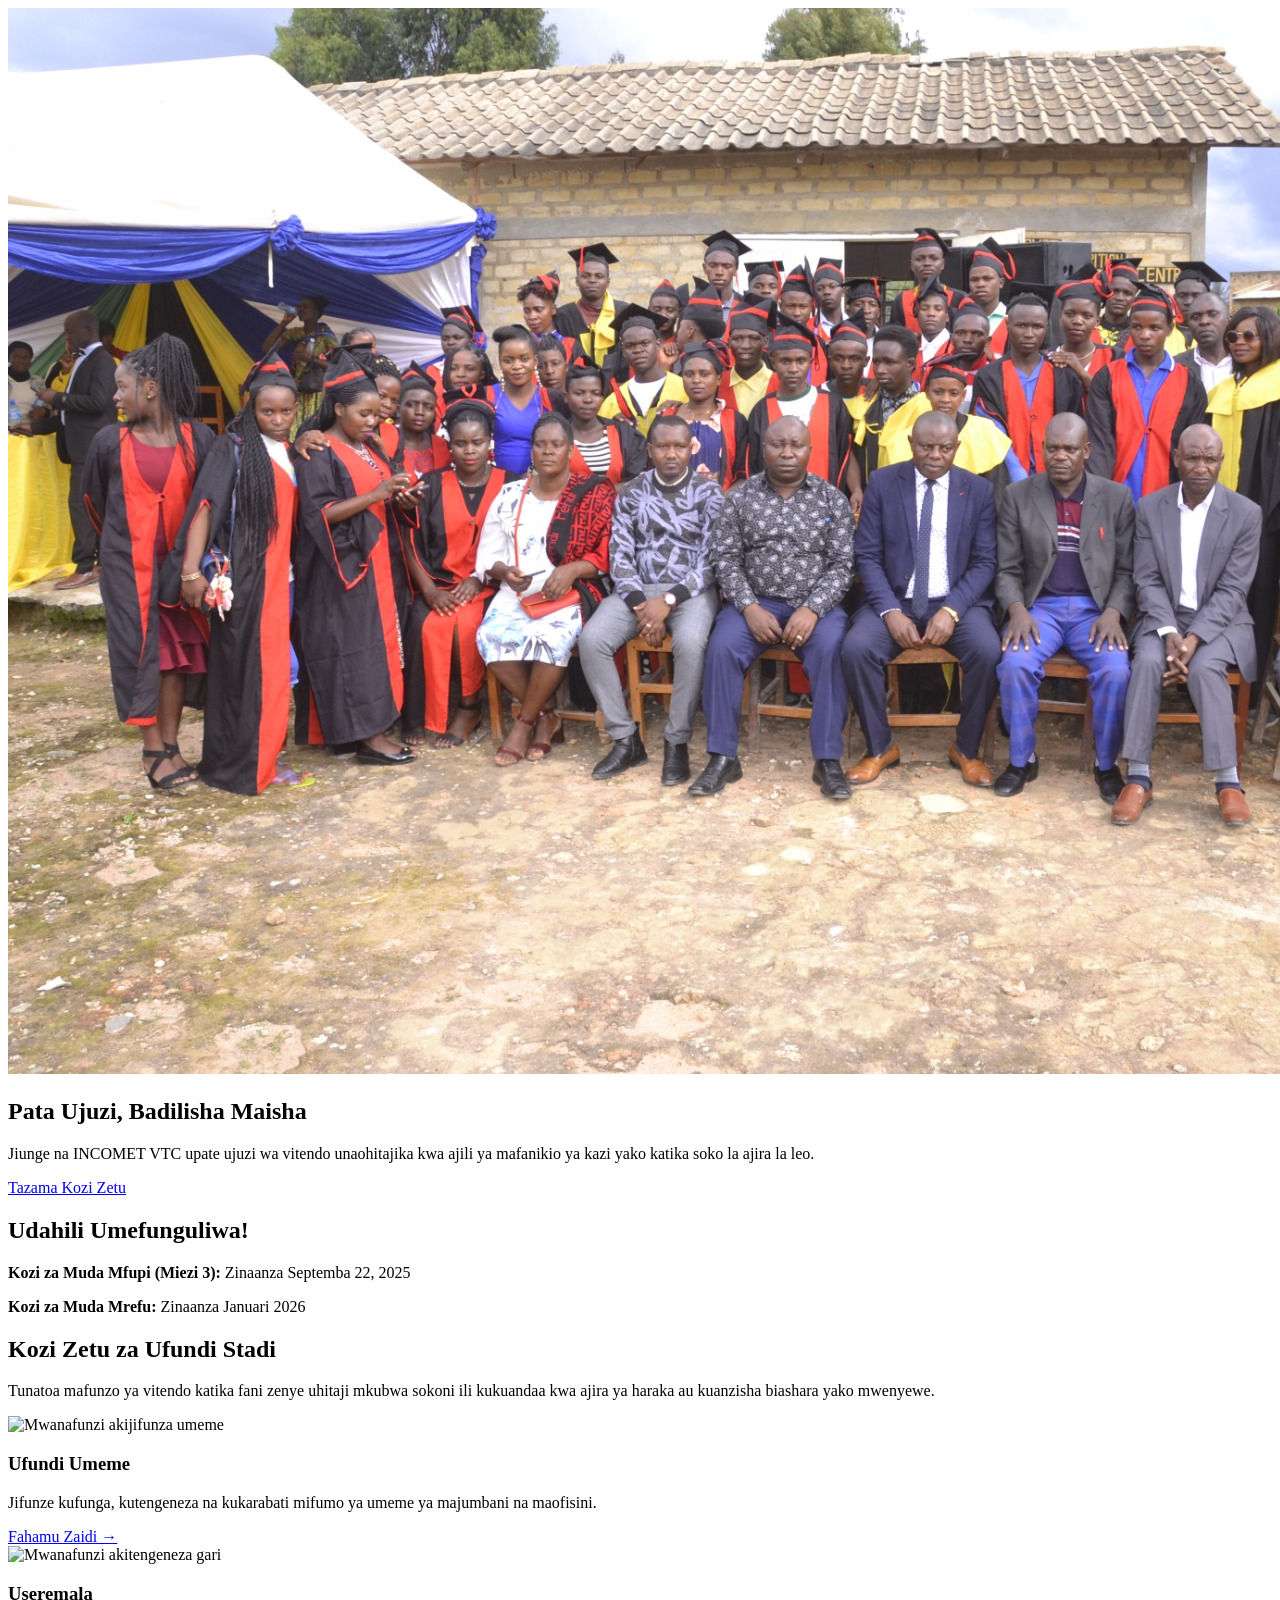
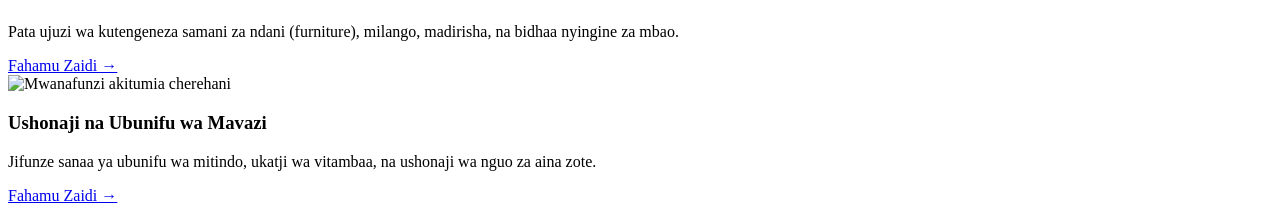
==== index.html @ 909b9e2a "Update index.html" ====
<!DOCTYPE html>
<html lang="sw">
<head>
    <meta charset="UTF-8">
    <meta name="viewport" content="width=device-width, initial-scale=1.0">
    <title>Chuo cha Ufundi INCOMET | Pata Ujuzi, Badilisha Maisha</title>
    <meta name="description" content="Jiunge na Chuo cha Ufundi INCOMET, Mafinga-Iringa. Pata mafunzo ya Umeme, Ushonaji, Ufundi Magari na mengine. Udahili umefunguliwa!">
    <link rel="stylesheet" href="style.css">
</head>
<body>
    <div id="header-placeholder"></div>

    <main>
        <!-- SEHEMU YA KWANZA (HERO) -->
        <section class="hero">
            <!-- MUHIMU: Badilisha na picha halisi ya wanafunzi wako wakiwa karakana -->
			<img 
				 src="assets/hero.jpg"
				alt="Hero Image" 
				id="hero-image"
			>

            <div class="hero-content">
                <h1>Pata Ujuzi, Badilisha Maisha</h1>
                <p>Jiunge na INCOMET VTC upate ujuzi wa vitendo unaohitajika kwa ajili ya mafanikio ya kazi yako katika soko la ajira la leo.</p>
                <a href="ivtc-kozi.html" class="btn btn-primary">Tazama Kozi Zetu</a>
            </div>
        </section>

        <!-- TANGAZO LA UDAHILI -->
        <section class="admissions-banner">
            <div class="container">
                <h2>Udahili Umefunguliwa!</h2>
                <p><strong>Kozi za Muda Mfupi (Miezi 3):</strong> Zinaanza Septemba 22, 2025</p>
                <p><strong>Kozi za Muda Mrefu:</strong> Zinaanza Januari 2026</p>
            </div>
        </section>

        <!-- UTANGULIZI WA KOZI -->
        <section id="kozi" class="container">
            <h2 class="section-title">Kozi Zetu za Ufundi Stadi</h2>
            <p class="section-subtitle">Tunatoa mafunzo ya vitendo katika fani zenye uhitaji mkubwa sokoni ili kukuandaa kwa ajira ya haraka au kuanzisha biashara yako mwenyewe.</p>
            <div class="grid">
                <div class="card">
                    <!-- Badilisha na picha halisi -->
                    <img src="https://via.placeholder.com/400x250/007BFF/FFFFFF?text=Umeme" alt="Mwanafunzi akijifunza umeme">
                    <div class="card-content">
                        <h3>Ufundi Umeme</h3>
                        <p>Jifunze kufunga, kutengeneza na kukarabati mifumo ya umeme ya majumbani na maofisini.</p>
                        <a href="kozi.html" class="read-more">Fahamu Zaidi &rarr;</a>
                    </div>
                </div>
                <div class="card">
                     <!-- Badilisha na picha halisi -->
                    <img src="https://via.placeholder.com/400x250/212529/FFFFFF?text=Ufundi+Magari" alt="Mwanafunzi akitengeneza gari">
                    <div class="card-content">
                        <h3>Useremala</h3>
                        <p>Pata ujuzi wa kutengeneza samani za ndani (furniture), milango, madirisha, na bidhaa nyingine za mbao.</p>
                        <a href="kozi.html" class="read-more">Fahamu Zaidi &rarr;</a>
                    </div>
                </div>
                <div class="card">
                     <!-- Badilisha na picha halisi -->
                    <img src="https://via.placeholder.com/400x250/555555/FFFFFF?text=Ushonaji" alt="Mwanafunzi akitumia cherehani">
                    <div class="card-content">
                        <h3>Ushonaji na Ubunifu wa Mavazi</h3>
                        <p>Jifunze sanaa ya ubunifu wa mitindo, ukatji wa vitambaa, na ushonaji wa nguo za aina zote.</p>
                        <a href="kozi.html" class="read-more">Fahamu Zaidi &rarr;</a>
                    </div>
                </div>
            </div>
        </section>
    </main>

    <div id="footer-placeholder"></div>
    <script src="script.js" defer></script>
</body>

</html>
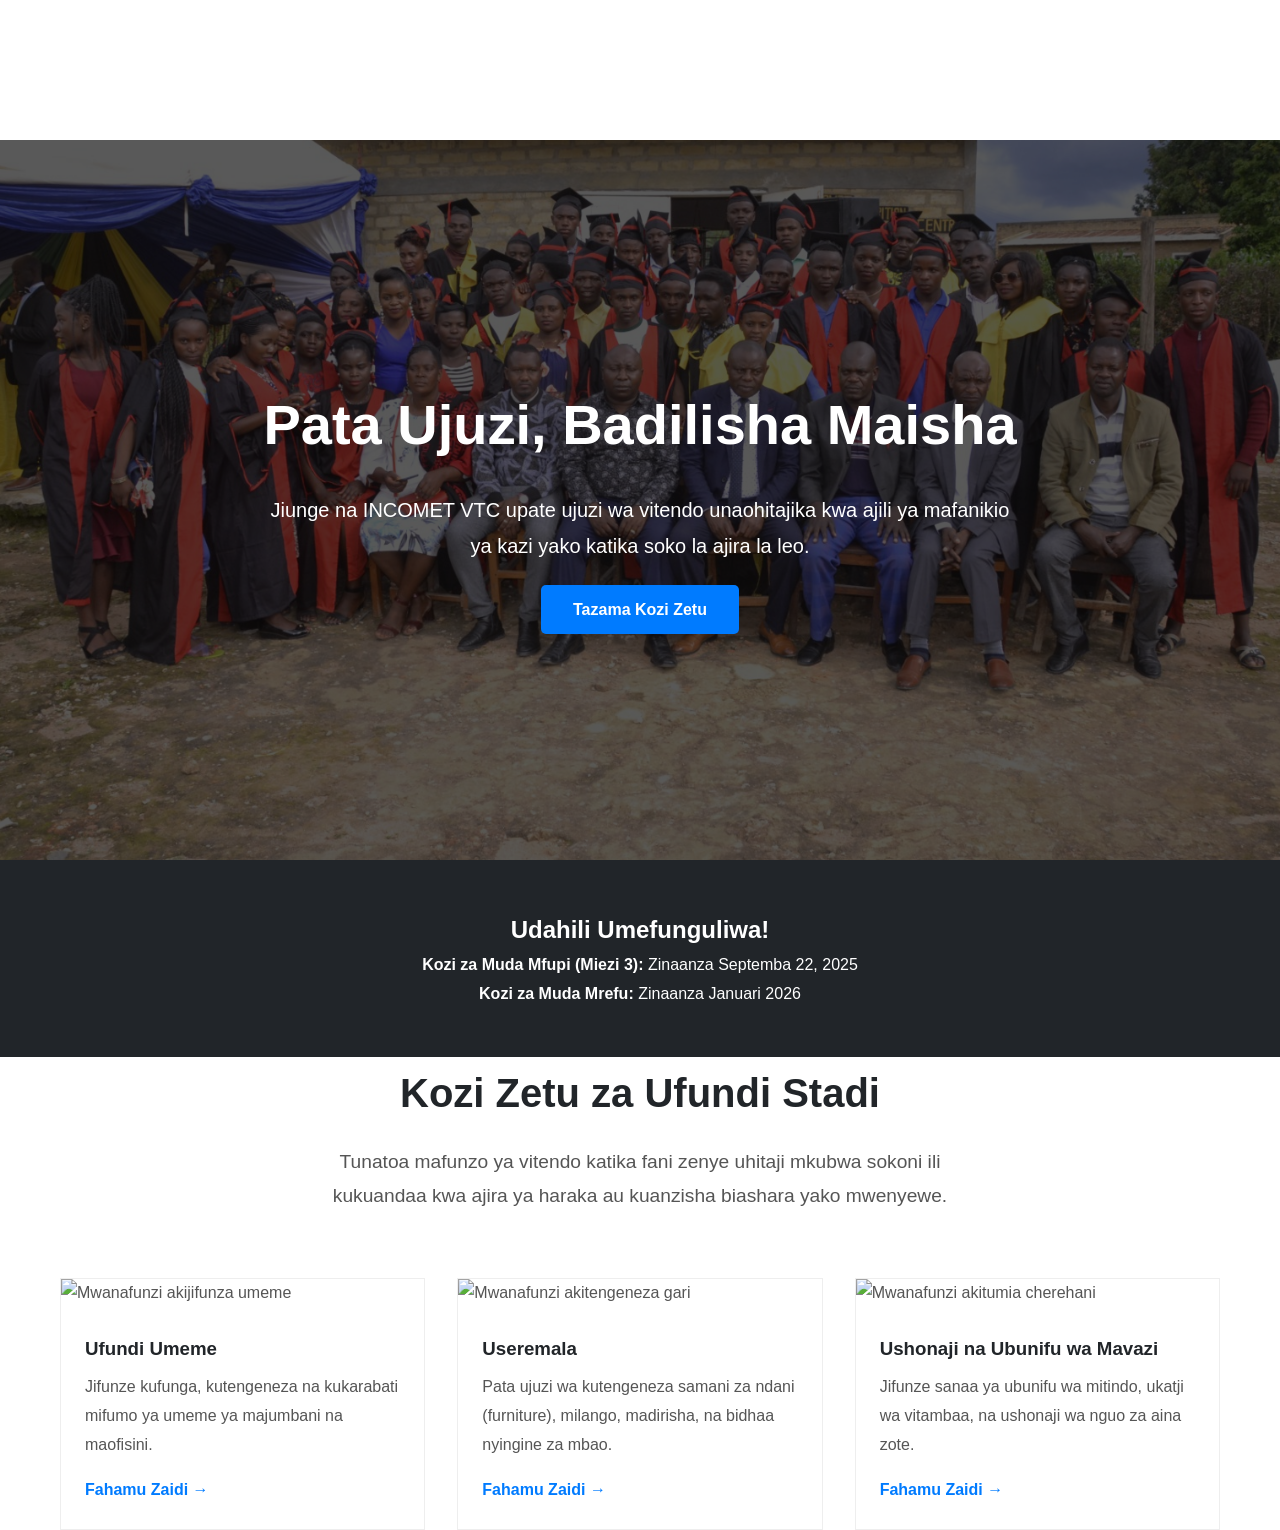
==== commit 405ee7fc: "Update index.html" ====
--- a/index.html
+++ b/index.html
@@ -43,7 +43,7 @@
             <div class="grid">
                 <div class="card">
                     <!-- Badilisha na picha halisi -->
-                    <img src="https://via.placeholder.com/400x250/007BFF/FFFFFF?text=Umeme" alt="Mwanafunzi akijifunza umeme">
+                    <img src="umeme.jpg" alt="Mwanafunzi akijifunza umeme">
                     <div class="card-content">
                         <h3>Ufundi Umeme</h3>
                         <p>Jifunze kufunga, kutengeneza na kukarabati mifumo ya umeme ya majumbani na maofisini.</p>
@@ -78,3 +78,4 @@
 
 </html>
 
+
--- a/style.css
+++ b/style.css
@@ -0,0 +1,229 @@
+/* --- INCOMET VTC MODERN DESIGN --- */
+:root {
+    --color-primary: #007BFF;
+    --color-secondary: #212529;
+    --color-text: #555555;
+    --color-background: #FFFFFF;
+    --color-light-grey: #f8f9fa;
+    --color-white: #ffffff;
+    --font-heading: 'Montserrat', sans-serif;
+    --font-body: 'Lato', sans-serif;
+    --header-height: 90px;
+}
+
+/* --- GLOBAL STYLES --- */
+@import url('https://fonts.googleapis.com/css2?family=Lato:wght@400;700&family=Montserrat:wght@600;700&display=swap');
+
+* { margin: 0; padding: 0; box-sizing: border-box; }
+html { scroll-behavior: smooth; }
+body {
+    font-family: var(--font-body);
+    line-height: 1.8;
+    color: var(--color-text);
+    background-color: var(--color-background);
+    /* CHANGED: Increased top padding to clear the larger overlapping logo */
+    padding-top: 140px;
+}
+.container { max-width: 1200px; margin: 0 auto; padding: 0 20px; }
+
+/* --- HEADER BASE & SCROLL EFFECT --- */
+.site-header {
+    position: fixed;
+    width: 100%;
+    top: 0;
+    left: 0;
+    z-index: 1000;
+    transition: background-color 0.4s ease, box-shadow 0.4s ease, height 0.4s ease, transform 0.4s ease;
+    background-color: var(--color-white);
+    box-shadow: 0 4px 10px rgba(0,0,0,0.05);
+    height: var(--header-height);
+    display: flex;
+    align-items: center;
+    overflow: visible;
+}
+.site-header.hide {
+    transform: translateY(-100%);
+}
+.header-container {
+    display: flex;
+    justify-content: space-between;
+    align-items: center;
+    width: 100%;
+    position: relative;
+}
+body.scrolled .site-header {
+    height: 75px;
+    box-shadow: 0 6px 12px rgba(0,0,0,0.1);
+}
+
+/* --- DESKTOP NAVIGATION --- */
+.desktop-nav {
+    display: none;
+    justify-content: space-between;
+    align-items: center;
+    width: 100%;
+}
+.nav-links {
+    list-style: none;
+    display: flex;
+    align-items: center;
+    gap: 2.5rem;
+    flex: 1;
+}
+.nav-links.nav-links-right {
+    justify-content: flex-end;
+}
+.nav-links a { color: var(--color-secondary); text-decoration: none; font-weight: 700; transition: color 0.4s ease; }
+.nav-links a:hover { color: var(--color-primary); }
+
+/* --- OVERLAPPING LOGO STYLES (ELLIPTICAL) --- */
+.logo-desktop {
+    position: absolute;
+    left: 50%;
+    transform: translateX(-50%);
+    z-index: 1001;
+    top: -15px;
+}
+.logo-desktop .logo-img {
+    height: 140px;
+    aspect-ratio: 276.859 / 214.853;
+    border-radius: 50%;
+    object-fit: contain;
+    background-color: var(--color-white);
+    box-shadow: 0 5px 15px rgba(0, 0, 0, 0.1);
+    transition: height 0.4s ease;
+}
+body.scrolled .logo-desktop .logo-img {
+    height: 90px;
+}
+
+.dropdown { position: relative; }
+.dropdown-content { display: none; position: absolute; background-color: #f9f9f9; min-width: 220px; box-shadow: 0px 8px 16px 0px rgba(0,0,0,0.1); z-index: 1; border-radius: 5px; margin-top: 15px; opacity: 0; transform: translateY(10px); transition: opacity 0.3s ease, transform 0.3s ease; }
+.dropdown:hover .dropdown-content { display: block; opacity: 1; transform: translateY(0); }
+.dropdown-content a { color: var(--color-secondary) !important; padding: 12px 16px; text-decoration: none; display: block; }
+.dropdown-content a:hover { background-color: #f1f1f1; }
+
+/* --- MOBILE HEADER & OVERLAY --- */
+.bar { display: block; width: 28px; height: 3px; margin: 5px auto; background-color: var(--color-secondary); transition: all 0.4s ease-in-out; }
+.nav-overlay { height: 100%; width: 0; position: fixed; z-index: 2000; top: 0; left: 0; background-color: rgba(255, 255, 255, 0.98); backdrop-filter: blur(10px); overflow: hidden; transition: width 0.4s ease-in-out; }
+.nav-overlay-content { position: relative; top: 50%; transform: translateY(-50%); width: 100%; text-align: center; }
+.close-btn { position: absolute; top: 20px; right: 45px; font-size: 60px; color: var(--color-secondary); text-decoration: none; line-height: 1; }
+.nav-links-overlay { list-style: none; padding: 0; }
+.nav-links-overlay li a { padding: 10px 20px; text-decoration: none; font-size: 2rem; color: var(--color-secondary); display: block; font-family: var(--font-heading); }
+.dropdown-content-overlay { max-height: 0; overflow: hidden; transition: max-height 0.5s ease-in-out; background-color: rgba(0,0,0,0.03); margin: 5px 20px 15px 20px; }
+.dropdown-content-overlay.show { max-height: 500px; }
+.dropdown-content-overlay a { font-size: 1.5rem !important; font-family: var(--font-body) !important; color: var(--color-text) !important; }
+
+/* --- MEDIA QUERIES for Responsive Layout --- */
+@media (min-width: 1024px) {
+    .desktop-nav { display: flex; }
+    .logo-mobile, .menu-toggle { display: none; }
+}
+
+@media (max-width: 1023px) {
+    :root { --header-height: 70px; }
+    .desktop-nav { display: none; }
+    .logo-mobile, .menu-toggle { display: block; }
+
+    /* NEW: Add specific body padding for mobile to clear the mobile logo */
+    body {
+        padding-top: 120px;
+    }
+
+    /* --- MOBILE HEADER CHANGES (ELLIPTICAL) --- */
+    .logo-mobile {
+        position: absolute;
+        left: 50%;
+        transform: translateX(-50%);
+        top: -35px;
+        z-index: 1001;
+    }
+    .logo-mobile .logo-img {
+        height: 120px;
+        aspect-ratio: 276.859 / 214.853;
+        border-radius: 50%;
+        object-fit: contain;
+        background-color: var(--color-white);
+        box-shadow: 0 4px 12px rgba(0, 0, 0, 0.1);
+        transition: none;
+    }
+    .menu-toggle {
+        position: absolute;
+        right: 20px;
+        top: 50%;
+        transform: translateY(-50%);
+        z-index: 999;
+        cursor: pointer;
+    }
+}
+
+/* --- HERO SECTION --- */
+.hero {
+    position: relative;
+    height: 80vh;
+    display: flex;
+    align-items: center;
+    justify-content: center;
+    text-align: center;
+    color: var(--color-white);
+    overflow: hidden;
+
+    background-image: url('assets/hero.jpg'); /* <-- replace here */
+    background-position: center;
+    background-repeat: no-repeat;
+    background-size: cover;
+    background-attachment: fixed;
+}
+
+#hero-image {
+    position: absolute;
+    top: 0;
+    left: 0;
+    width: 100%;
+    height: 100%;
+    object-fit: cover;
+    z-index: -100;  /* pushes the image behind the text */
+}
+
+.hero::after { content: ''; position: absolute; top: 0; left: 0; width: 100%; height: 100%; background: rgba(0, 0, 0, 0.65); z-index: 1; }
+.hero-content { position: relative; z-index: 2; max-width: 800px; padding: 0 20px; }
+.hero-content h1 { font-family: var(--font-heading); font-size: 3.5rem; font-weight: 700; margin-bottom: 1rem; }
+.hero-content p { font-size: 1.25rem; margin-bottom: 2rem; }
+
+/* --- REMAINDER OF CSS --- */
+.btn { padding: 1rem 2rem; border-radius: 5px; text-decoration: none; font-weight: bold; transition: all 0.3s ease; border: none; cursor: pointer; font-family: var(--font-heading); }
+.btn-primary { background-color: var(--color-primary); color: var(--color-white); }
+.btn-primary:hover { background-color: #0056b3; transform: translateY(-3px); }
+section { padding: 5rem 0; }
+.section-title { text-align: center; font-size: 2.5rem; margin-bottom: 1rem; color: var(--color-secondary); font-family: var(--font-heading); }
+.section-subtitle { text-align: center; font-size: 1.2rem; margin-bottom: 4rem; color: var(--color-text); max-width: 700px; margin-left: auto; margin-right: auto; }
+.grid { display: grid; grid-template-columns: repeat(auto-fit, minmax(320px, 1fr)); gap: 2rem; }
+.card { background: var(--color-white); border: 1px solid #eee; overflow: hidden; transition: transform 0.3s ease, box-shadow 0.3s ease; }
+.card:hover { transform: translateY(-10px); box-shadow: 0 15px 35px rgba(0,0,0,0.08); }
+.card img { width: 100%; height: 220px; object-fit: cover; }
+.card-content { padding: 1.5rem; }
+.card-content h3 { font-family: var(--font-heading); color: var(--color-secondary); margin-bottom: 0.5rem; }
+.read-more { color: var(--color-primary); text-decoration: none; font-weight: bold; display: inline-block; margin-top: 1rem; }
+.admissions-banner { background-color: var(--color-secondary); color: var(--color-white); text-align: center; padding: 3rem 1rem; }
+
+/* --- FOOTER STYLES --- */
+footer { background: var(--color-secondary); color: rgba(255, 255, 255, 0.8); padding: 4rem 0 0 0; }
+.footer-grid { display: grid; grid-template-columns: repeat(auto-fit, minmax(250px, 1fr)); gap: 2rem; padding-bottom: 3rem; border-bottom: 1px solid #444; }
+.footer-grid h4 { font-family: var(--font-heading); color: var(--color-white); margin-bottom: 1rem; }
+.footer-bottom { text-align: center; padding: 1.5rem 0; font-size: 0.9rem; }
+
+/* --- FOOTER LINK STYLES --- */
+.footer-grid a {
+    color: var(--color-white);
+    text-decoration: none;
+    display: block;
+    padding: 0.25rem 0;
+    transition: color 0.3s ease;
+}
+
+.footer-grid a:hover {
+    color: var(--color-primary);
+}
+/* --- END OF FOOTER STYLES --- */
+
+@media (max-width: 768px) { .hero-content h1 { font-size: 2.5rem; } .section-title { font-size: 2rem; } }
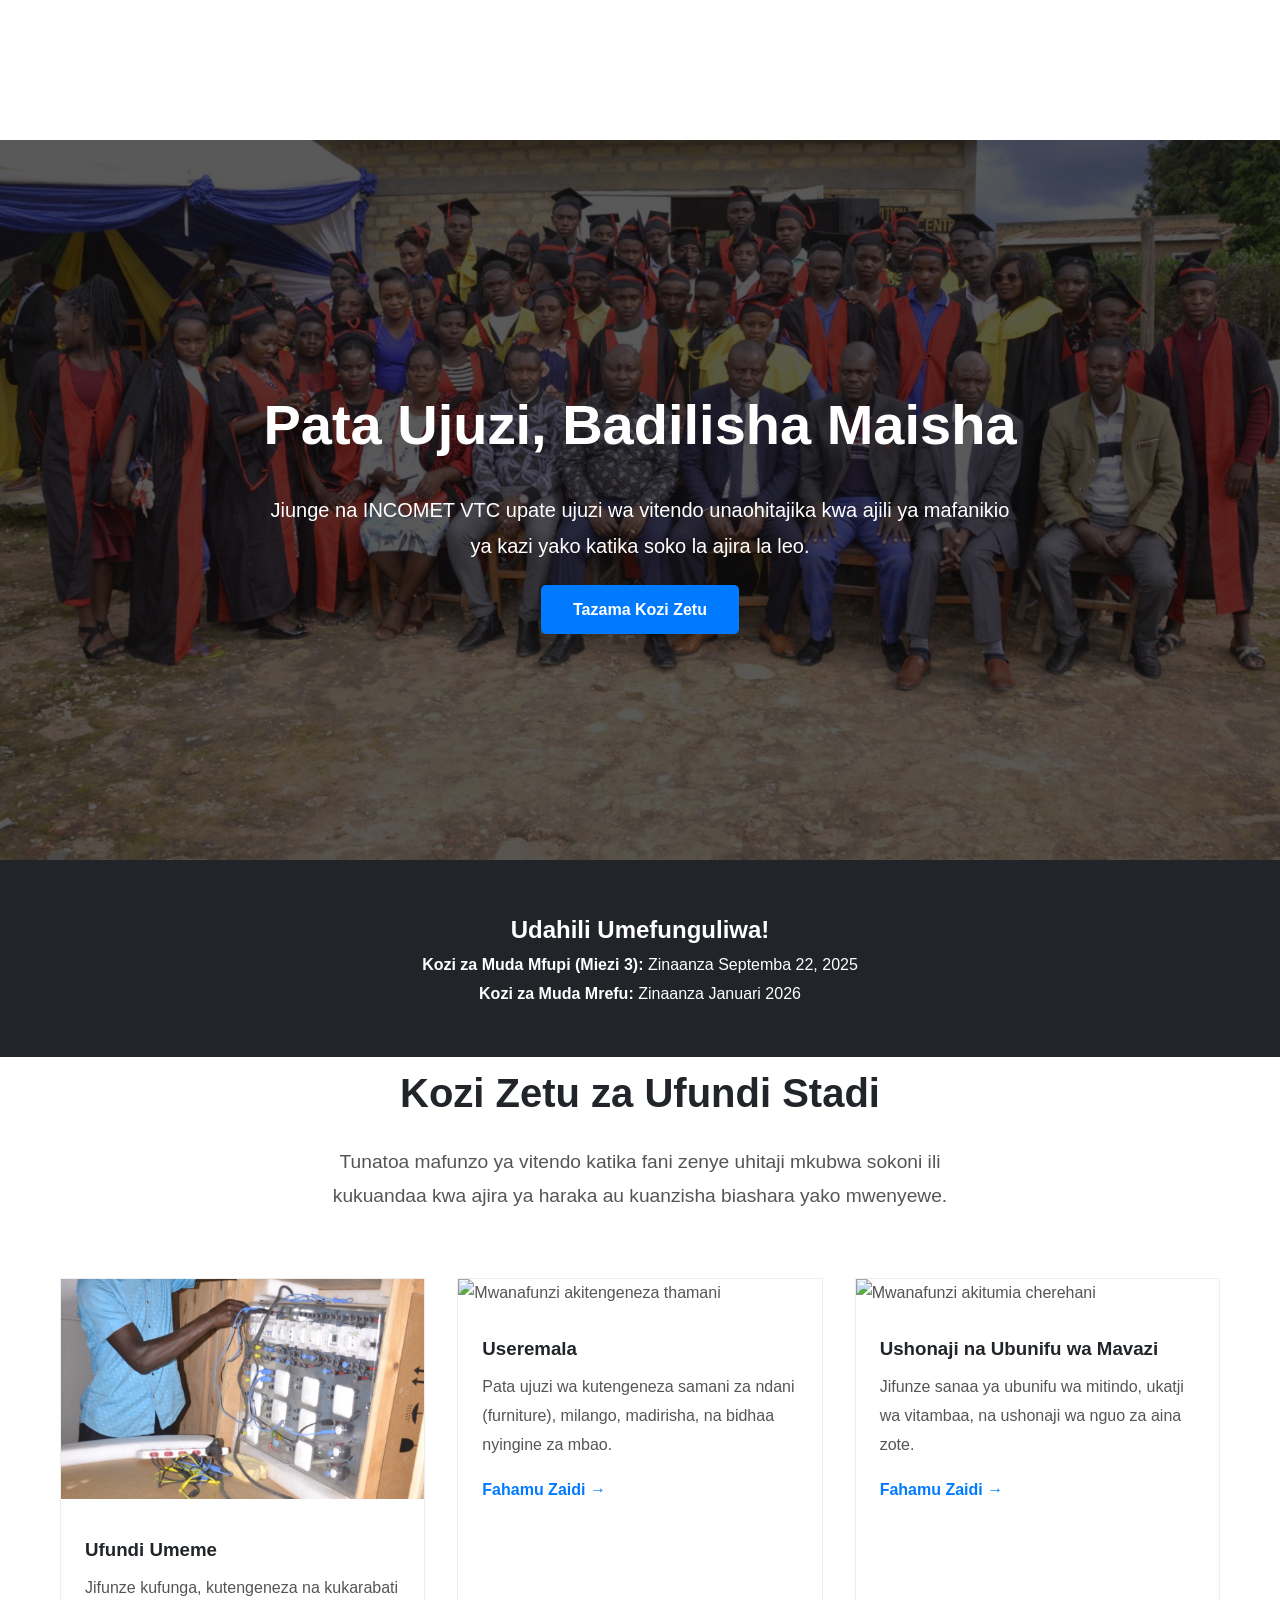
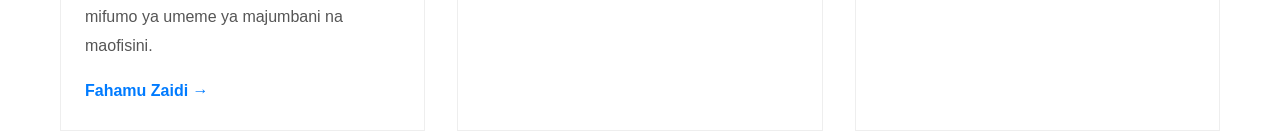
==== commit 080a3c96: "Update index.html" ====
--- a/index.html
+++ b/index.html
@@ -43,7 +43,7 @@
             <div class="grid">
                 <div class="card">
                     <!-- Badilisha na picha halisi -->
-                    <img src="umeme.jpg" alt="Mwanafunzi akijifunza umeme">
+                    <img src="assets/umeme.jpg" alt="Mwanafunzi akijifunza umeme">
                     <div class="card-content">
                         <h3>Ufundi Umeme</h3>
                         <p>Jifunze kufunga, kutengeneza na kukarabati mifumo ya umeme ya majumbani na maofisini.</p>
@@ -52,7 +52,7 @@
                 </div>
                 <div class="card">
                      <!-- Badilisha na picha halisi -->
-                    <img src="https://via.placeholder.com/400x250/212529/FFFFFF?text=Ufundi+Magari" alt="Mwanafunzi akitengeneza gari">
+                    <img src="assets/useremala.jpg" alt="Mwanafunzi akitengeneza thamani">
                     <div class="card-content">
                         <h3>Useremala</h3>
                         <p>Pata ujuzi wa kutengeneza samani za ndani (furniture), milango, madirisha, na bidhaa nyingine za mbao.</p>
@@ -61,7 +61,7 @@
                 </div>
                 <div class="card">
                      <!-- Badilisha na picha halisi -->
-                    <img src="https://via.placeholder.com/400x250/555555/FFFFFF?text=Ushonaji" alt="Mwanafunzi akitumia cherehani">
+                    <img src="assets/ushonajii.jpg" alt="Mwanafunzi akitumia cherehani">
                     <div class="card-content">
                         <h3>Ushonaji na Ubunifu wa Mavazi</h3>
                         <p>Jifunze sanaa ya ubunifu wa mitindo, ukatji wa vitambaa, na ushonaji wa nguo za aina zote.</p>
@@ -78,4 +78,3 @@
 
 </html>
 
-
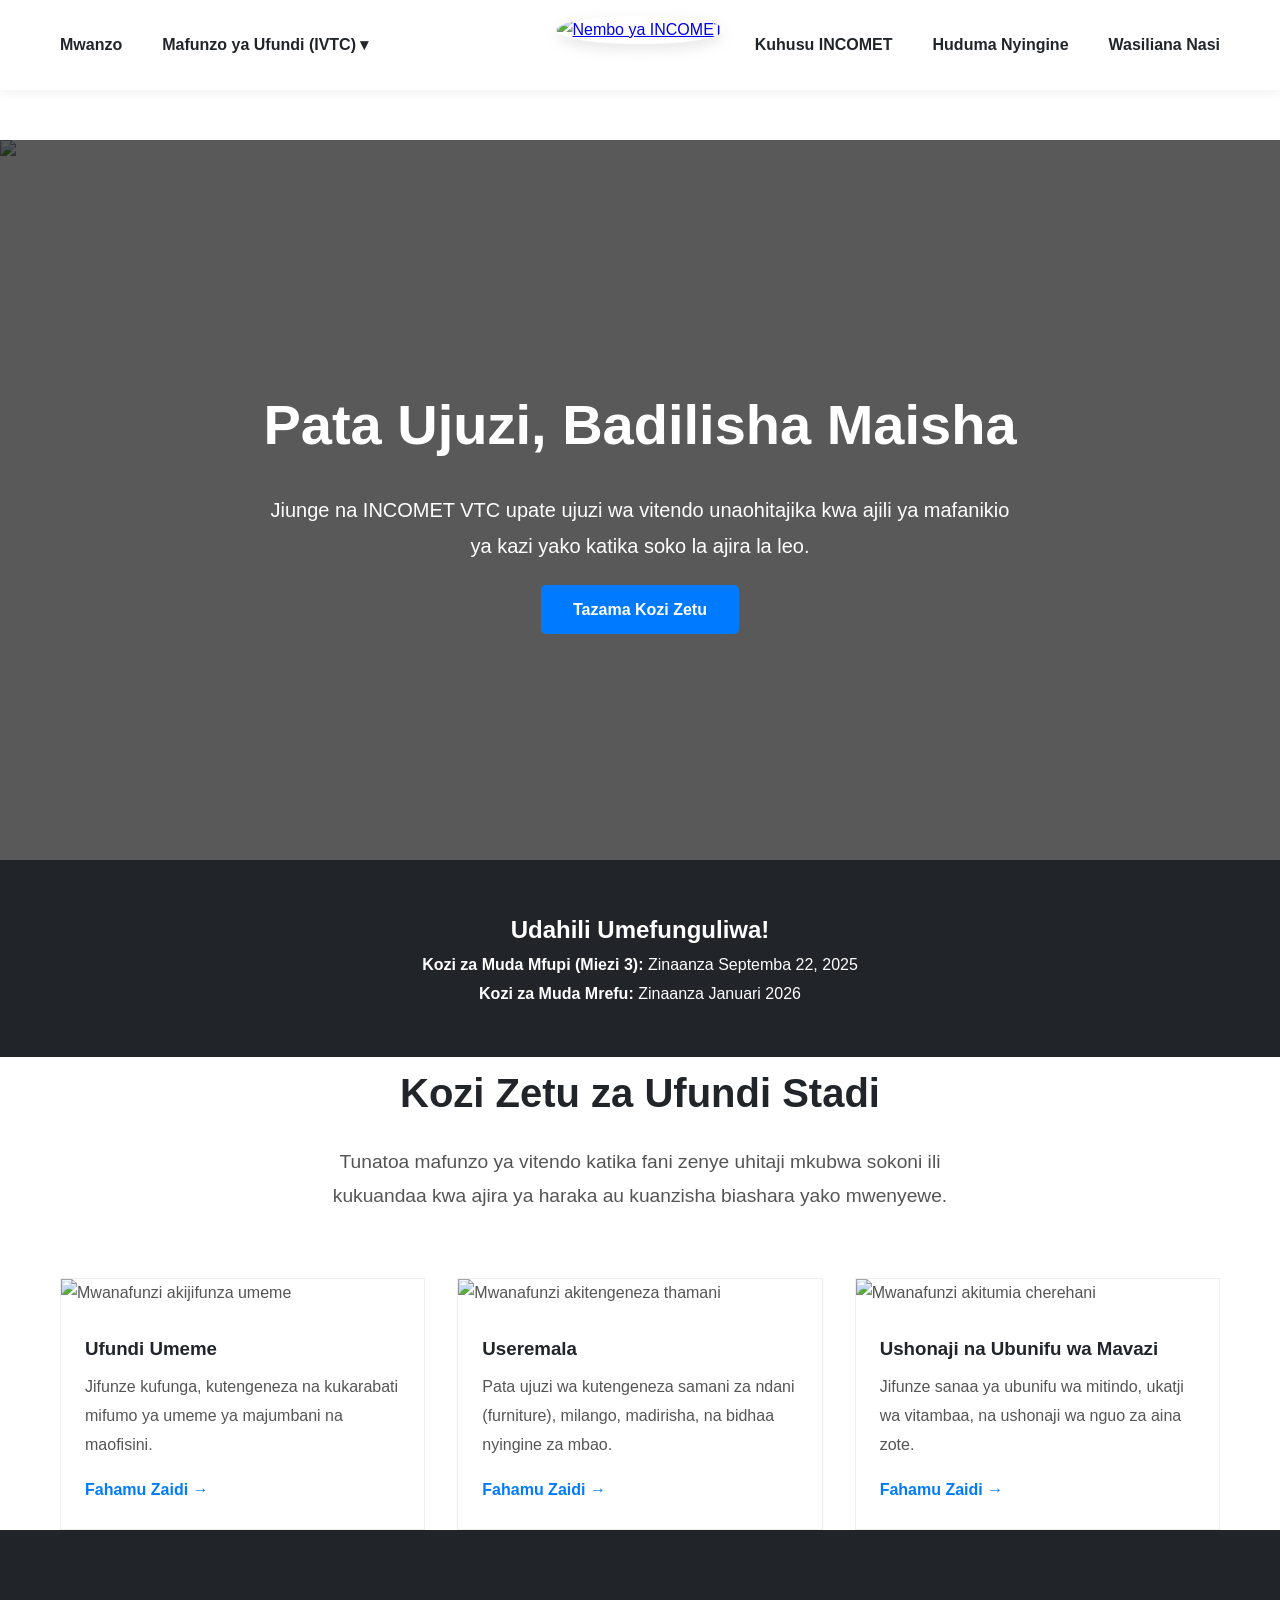
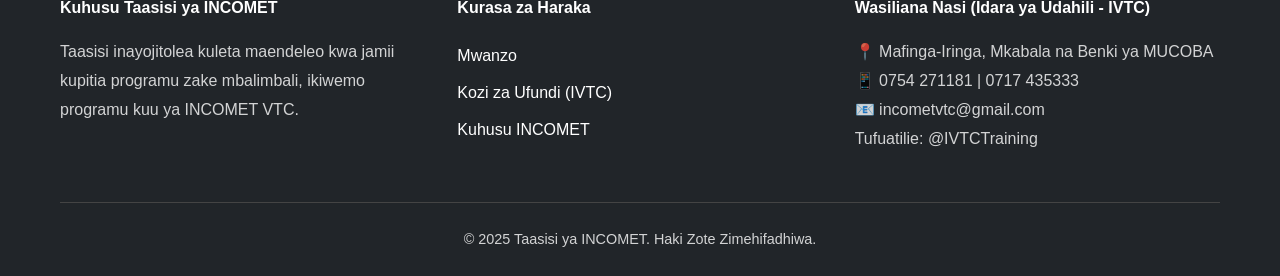
==== commit 6c43c66d: "Add files via upload" ====
--- a/index.html
+++ b/index.html
@@ -47,7 +47,7 @@
                     <div class="card-content">
                         <h3>Ufundi Umeme</h3>
                         <p>Jifunze kufunga, kutengeneza na kukarabati mifumo ya umeme ya majumbani na maofisini.</p>
-                        <a href="kozi.html" class="read-more">Fahamu Zaidi &rarr;</a>
+                        <a href="umemekozi.html" class="read-more">Fahamu Zaidi &rarr;</a>
                     </div>
                 </div>
                 <div class="card">
@@ -56,7 +56,7 @@
                     <div class="card-content">
                         <h3>Useremala</h3>
                         <p>Pata ujuzi wa kutengeneza samani za ndani (furniture), milango, madirisha, na bidhaa nyingine za mbao.</p>
-                        <a href="kozi.html" class="read-more">Fahamu Zaidi &rarr;</a>
+                        <a href="useremalakozi.html" class="read-more">Fahamu Zaidi &rarr;</a>
                     </div>
                 </div>
                 <div class="card">
@@ -65,7 +65,7 @@
                     <div class="card-content">
                         <h3>Ushonaji na Ubunifu wa Mavazi</h3>
                         <p>Jifunze sanaa ya ubunifu wa mitindo, ukatji wa vitambaa, na ushonaji wa nguo za aina zote.</p>
-                        <a href="kozi.html" class="read-more">Fahamu Zaidi &rarr;</a>
+                        <a href="ushonajikozi.html" class="read-more">Fahamu Zaidi &rarr;</a>
                     </div>
                 </div>
             </div>
--- a/style.css
+++ b/style.css
@@ -21,7 +21,7 @@
     line-height: 1.8;
     color: var(--color-text);
     background-color: var(--color-background);
-    /* CHANGED: Increased top padding to clear the larger overlapping logo */
+    /* Increased top padding to clear the larger overlapping logo */
     padding-top: 140px;
 }
 .container { max-width: 1200px; margin: 0 auto; padding: 0 20px; }
@@ -97,9 +97,46 @@
     height: 90px;
 }
 
+/* --- DROPDOWN MENU STYLES (FIXED) --- */
 .dropdown { position: relative; }
-.dropdown-content { display: none; position: absolute; background-color: #f9f9f9; min-width: 220px; box-shadow: 0px 8px 16px 0px rgba(0,0,0,0.1); z-index: 1; border-radius: 5px; margin-top: 15px; opacity: 0; transform: translateY(10px); transition: opacity 0.3s ease, transform 0.3s ease; }
-.dropdown:hover .dropdown-content { display: block; opacity: 1; transform: translateY(0); }
+
+.dropdown-content { 
+    /* Changed from display:none to visibility for smoother animation */
+    display: block; 
+    visibility: hidden;
+    position: absolute; 
+    background-color: #f9f9f9; 
+    min-width: 220px; 
+    box-shadow: 0px 8px 16px 0px rgba(0,0,0,0.1); 
+    z-index: 1; 
+    border-radius: 5px; 
+    
+    /* The visual gap */
+    margin-top: 15px; 
+    
+    /* Animation settings */
+    opacity: 0; 
+    transform: translateY(10px); 
+    transition: opacity 0.3s ease, transform 0.3s ease, visibility 0.3s; 
+}
+
+/* THE FIX: Invisible bridge to fill the margin-top gap */
+.dropdown-content::before {
+    content: "";
+    position: absolute;
+    top: -20px; /* Covers the 15px margin plus a little extra for safety */
+    left: 0;
+    width: 100%;
+    height: 20px; 
+    background: transparent; 
+}
+
+.dropdown:hover .dropdown-content { 
+    visibility: visible; 
+    opacity: 1; 
+    transform: translateY(0); 
+}
+
 .dropdown-content a { color: var(--color-secondary) !important; padding: 12px 16px; text-decoration: none; display: block; }
 .dropdown-content a:hover { background-color: #f1f1f1; }
 
@@ -125,7 +162,7 @@
     .desktop-nav { display: none; }
     .logo-mobile, .menu-toggle { display: block; }
 
-    /* NEW: Add specific body padding for mobile to clear the mobile logo */
+    /* Add specific body padding for mobile to clear the mobile logo */
     body {
         padding-top: 120px;
     }
@@ -168,7 +205,7 @@
     color: var(--color-white);
     overflow: hidden;
 
-    background-image: url('assets/hero.jpg'); /* <-- replace here */
+    background-image: url('assets/hero.jpg'); /* Ensure this file exists */
     background-position: center;
     background-repeat: no-repeat;
     background-size: cover;
@@ -190,13 +227,15 @@
 .hero-content h1 { font-family: var(--font-heading); font-size: 3.5rem; font-weight: 700; margin-bottom: 1rem; }
 .hero-content p { font-size: 1.25rem; margin-bottom: 2rem; }
 
-/* --- REMAINDER OF CSS --- */
+/* --- GENERAL SECTIONS & COMPONENTS --- */
 .btn { padding: 1rem 2rem; border-radius: 5px; text-decoration: none; font-weight: bold; transition: all 0.3s ease; border: none; cursor: pointer; font-family: var(--font-heading); }
 .btn-primary { background-color: var(--color-primary); color: var(--color-white); }
 .btn-primary:hover { background-color: #0056b3; transform: translateY(-3px); }
+
 section { padding: 5rem 0; }
 .section-title { text-align: center; font-size: 2.5rem; margin-bottom: 1rem; color: var(--color-secondary); font-family: var(--font-heading); }
 .section-subtitle { text-align: center; font-size: 1.2rem; margin-bottom: 4rem; color: var(--color-text); max-width: 700px; margin-left: auto; margin-right: auto; }
+
 .grid { display: grid; grid-template-columns: repeat(auto-fit, minmax(320px, 1fr)); gap: 2rem; }
 .card { background: var(--color-white); border: 1px solid #eee; overflow: hidden; transition: transform 0.3s ease, box-shadow 0.3s ease; }
 .card:hover { transform: translateY(-10px); box-shadow: 0 15px 35px rgba(0,0,0,0.08); }
@@ -204,6 +243,7 @@
 .card-content { padding: 1.5rem; }
 .card-content h3 { font-family: var(--font-heading); color: var(--color-secondary); margin-bottom: 0.5rem; }
 .read-more { color: var(--color-primary); text-decoration: none; font-weight: bold; display: inline-block; margin-top: 1rem; }
+
 .admissions-banner { background-color: var(--color-secondary); color: var(--color-white); text-align: center; padding: 3rem 1rem; }
 
 /* --- FOOTER STYLES --- */
@@ -212,7 +252,6 @@
 .footer-grid h4 { font-family: var(--font-heading); color: var(--color-white); margin-bottom: 1rem; }
 .footer-bottom { text-align: center; padding: 1.5rem 0; font-size: 0.9rem; }
 
-/* --- FOOTER LINK STYLES --- */
 .footer-grid a {
     color: var(--color-white);
     text-decoration: none;
@@ -224,6 +263,92 @@
 .footer-grid a:hover {
     color: var(--color-primary);
 }
-/* --- END OF FOOTER STYLES --- */
-
-@media (max-width: 768px) { .hero-content h1 { font-size: 2.5rem; } .section-title { font-size: 2rem; } }
+
+/* Unique hero background ONLY for Ufundi Umeme page */
+.umeme-page .hero {
+    background-image: url('assets/bg-umeme.jpg') !important;
+    background-size: cover;
+    background-position: center;
+	
+}
+
+/* Unique hero background for Useremala page */
+.useremala-page .hero {
+    background-image: url('assets/useremala-hero.jpg') !important;
+    background-size: cover;
+    background-position: center;
+    background-repeat: no-repeat;
+}
+
+/* Optional: dark overlay consistency */
+.useremala-page .hero::after {
+    background: rgba(0, 0, 0, 0.65);
+}
+/* Unique hero background for Ushonaji page */
+.ushonaji-page .hero {
+    background-image: url('assets/ushonaji-hero.jpg') !important;
+    background-size: cover;
+    background-position: center;
+    background-repeat: no-repeat;
+}
+
+.ushonaji-page .hero::after {
+    background: rgba(0, 0, 0, 0.65);
+}
+.jiunge-page .hero {
+    background-image: url('assets/jiunge-hero.jpg') !important;
+    background-size: cover;
+    background-position: center;
+    background-repeat: no-repeat;
+}
+
+.jiunge-page .hero::after {
+    background: rgba(0, 0, 0, 0.65);
+}
+.jiunge-page .hero {
+    background-image: url('assets/jiunge-hero.jpg') !important;
+    background-size: cover;
+    background-position: center;
+    background-repeat: no-repeat;
+}
+
+.jiunge-page .hero::after {
+    background: rgba(0, 0, 0, 0.65);
+}
+
+/* Tabs styling */
+.form-tabs {
+    display: flex;
+    gap: 1rem;
+    justify-content: center;
+    margin: 2rem 0;
+}
+
+.tab-btn {
+    padding: 0.8rem 1.5rem;
+    background: #eee;
+    border: none;
+    border-radius: 8px;
+    cursor: pointer;
+    font-weight: 600;
+    transition: 0.3s;
+}
+
+.tab-btn.active {
+    background: var(--color-primary);
+    color: #fff;
+}
+
+.form-section {
+    display: none;
+}
+
+.form-section.active {
+    display: block;
+}
+
+
+@media (max-width: 768px) { 
+    .hero-content h1 { font-size: 2.5rem; } 
+    .section-title { font-size: 2rem; } 
+}
